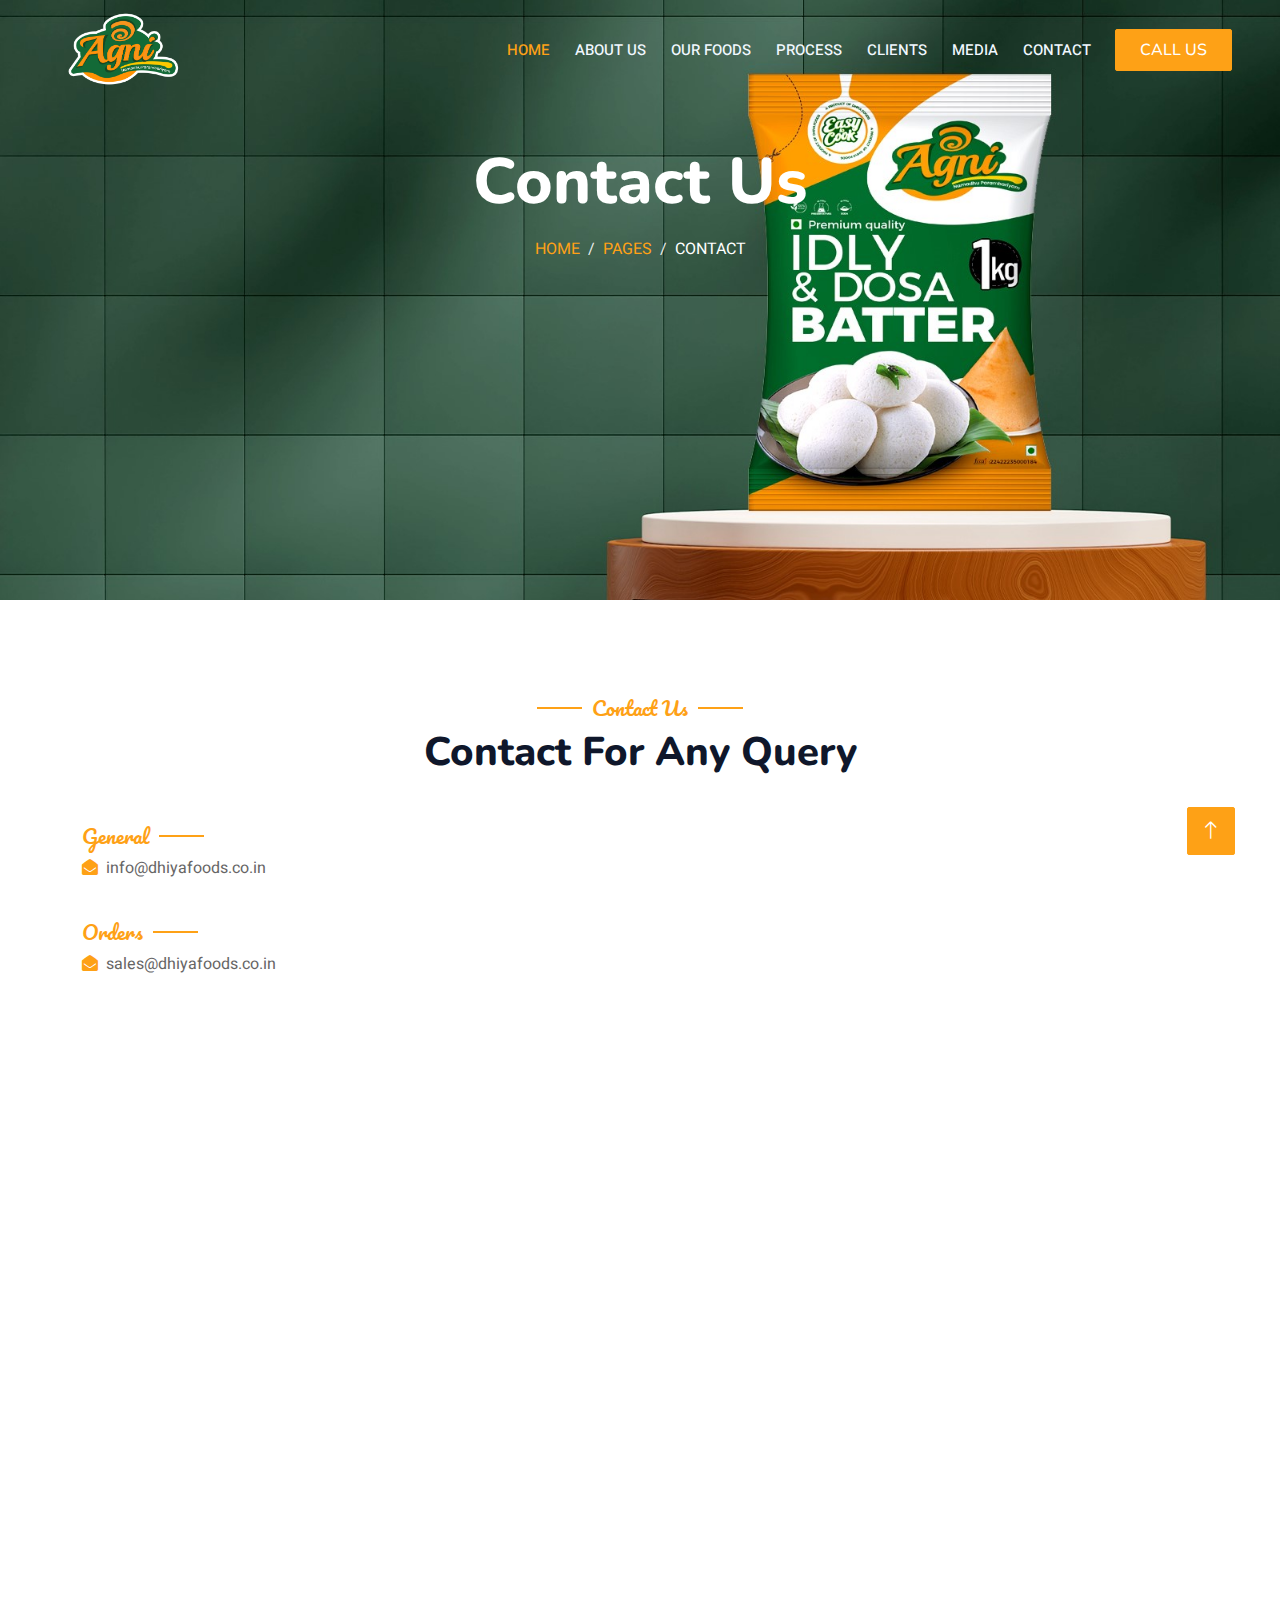
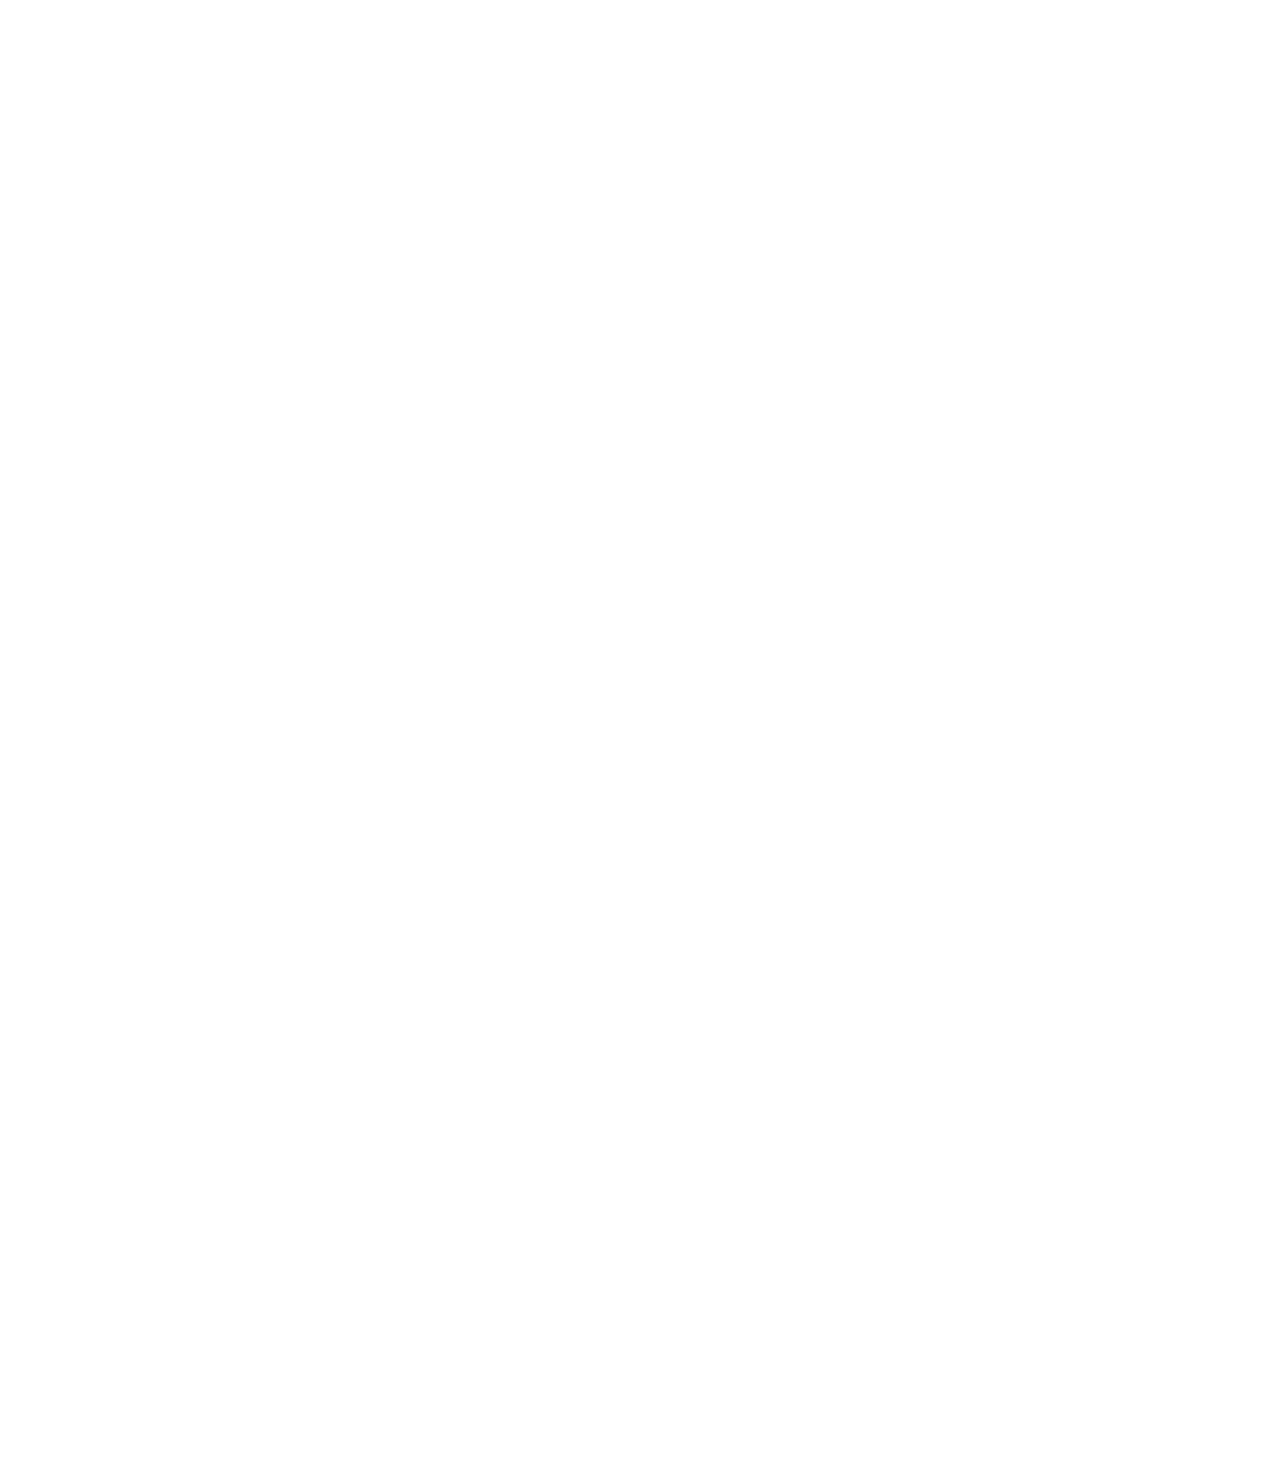
==== contact.html @ 9dd38954 "Add files via upload" ====
<!DOCTYPE html>
<html lang="en">

<head>
    <meta charset="utf-8">
    <title>Contact - Dhiya Foods</title>
    <meta content="width=device-width, initial-scale=1.0" name="viewport">
    <meta content="" name="Idly-Dosa Batter">
    <meta content="" name="Dhiya foods is idly dosa batter company based on Tiruvallur">

    <!-- Favicon -->
    <link href="img/favicon.ico" rel="icon">

    <!-- Google Web Fonts -->
    <link rel="preconnect" href="https://fonts.googleapis.com">
    <link rel="preconnect" href="https://fonts.gstatic.com" crossorigin>
    <link href="https://fonts.googleapis.com/css2?family=Heebo:wght@400;500;600&family=Nunito:wght@600;700;800&family=Pacifico&display=swap" rel="stylesheet">

    <!-- Icon Font Stylesheet -->
    <link href="https://cdnjs.cloudflare.com/ajax/libs/font-awesome/5.10.0/css/all.min.css" rel="stylesheet">
    <link href="https://cdn.jsdelivr.net/npm/bootstrap-icons@1.4.1/font/bootstrap-icons.css" rel="stylesheet">

    <!-- Libraries Stylesheet -->
    <link href="lib/animate/animate.min.css" rel="stylesheet">
    <link href="lib/owlcarousel/assets/owl.carousel.min.css" rel="stylesheet">
    <link href="lib/tempusdominus/css/tempusdominus-bootstrap-4.min.css" rel="stylesheet" />

    <!-- Customized Bootstrap Stylesheet -->
    <link href="css/bootstrap.min.css" rel="stylesheet">

    <!-- Template Stylesheet -->
    <link href="css/style.css" rel="stylesheet">
</head>

<body>
    <div class="container-xxl bg-white p-0">
        <!-- Spinner Start -->
        <div id="spinner" class="show bg-white position-fixed translate-middle w-100 vh-100 top-50 start-50 d-flex align-items-center justify-content-center">
            <div class="spinner-border text-primary" style="width: 3rem; height: 3rem;" role="status">
                <span class="sr-only">Loading...</span>
            </div>
        </div>
        <!-- Spinner End -->


        <!-- Navbar & Hero Start -->
        <div class="container-xxl position-relative p-0">
            <nav class="navbar navbar-expand-lg navbar-dark bg-dark px-4 px-lg-5 py-3 py-lg-0">
                <!-- <a href="" class="navbar-brand p-0"> -->
                    <!-- <h1 class="text-primary m-0"><i class="fa fa-utensils me-3"></i>Restoran</h1> -->
                    <img src="img/logo.png" alt="Logo" height="100px">
                </a>
                <button class="navbar-toggler" type="button" data-bs-toggle="collapse" data-bs-target="#navbarCollapse">
                    <span class="fa fa-bars"></span>
                </button>
                <div class="collapse navbar-collapse" id="navbarCollapse">
                    <div class="navbar-nav ms-auto py-0 pe-4">
                        <a href="index.html" class="nav-item nav-link active">Home</a>
                        <a href="about.html" class="nav-item nav-link">About Us</a>
                        <a href="ourfoods.html" class="nav-item nav-link">Our Foods</a>
                        <a href="process.html" class="nav-item nav-link">Process</a>
                        <a href="clients.html" class="nav-item nav-link">Clients</a>
                        <a href="https://sites.google.com/view/agni-media/home" class="nav-item nav-link">Media</a>
                        <a href="contact.html" class="nav-item nav-link">Contact</a>
                       </div>
                        </div>
                    <a href="tel:+918883044143" class="btn btn-primary py-2 px-4">Call us</a>
                </div>
            </nav>

            <div class="container-xxl py-5 bg-dark hero-header mb-5">
                <div class="container text-center my-5 pt-5 pb-4">
                    <h1 class="display-3 text-white mb-3 animated slideInDown">Contact Us</h1>
                    <nav aria-label="breadcrumb">
                        <ol class="breadcrumb justify-content-center text-uppercase">
                            <li class="breadcrumb-item"><a href="#">Home</a></li>
                            <li class="breadcrumb-item"><a href="#">Pages</a></li>
                            <li class="breadcrumb-item text-white active" aria-current="page">Contact</li>
                        </ol>
                    </nav>
                </div>
            </div>
        </div>
        <!-- Navbar & Hero End -->


<!-- Contact Start -->
<div class="container-xxl py-5">
    <div class="container">
        <div class="text-center wow fadeInUp" data-wow-delay="0.1s">
            <h5 class="section-title ff-secondary text-center text-primary fw-normal">Contact Us</h5>
            <h1 class="mb-5">Contact For Any Query</h1>
        </div>
        <div class="row g-4">
            <!-- Left Column for Email IDs -->
            <div class="col-md-4">
                <div class="row gy-4">
                    <div class="col-md-12">
                        <h5 class="section-title ff-secondary fw-normal text-start text-primary">General</h5>
                        <p><i class="fa fa-envelope-open text-primary me-2"></i>info@dhiyafoods.co.in</p>
                    </div>
                    <div class="col-md-12">
                        <h5 class="section-title ff-secondary fw-normal text-start text-primary">Orders</h5>
                        <p><i class="fa fa-envelope-open text-primary me-2"></i>sales@dhiyafoods.co.in</p>
                    </div>
                </div>
            </div>
            <!-- Right Column for Google Forms -->
            <div class="col-md-8">
                <div class="wow fadeInUp" data-wow-delay="0.2s">
                    <!-- Google Form -->
                    <iframe src="https://docs.google.com/forms/d/e/1FAIpQLSellvmRA0U7zKM0J5TtUMZza2wlzDfrT6ln_GlgaG-qsuZ-4Q/viewform?embedded=true" width="640" height="1050" frameborder="0" marginheight="0" marginwidth="0">Loading…</iframe>
                </div>
            </div>
        </div>
        <div class="text-center wow fadeInUp" data-wow-delay="0.1s">
            <h5 class="section-title ff-secondary text-center text-primary fw-normal">Location</h5>
            <h1 class="mb-5">Reach us</h1>
        </div>
        <!-- New row for Google Maps -->
        <div class="row">
            <div class="col-md-12 wow fadeIn" data-wow-delay="0.1s">
                <!-- Google Map -->
                <iframe src="https://www.google.com/maps/embed?pb=!1m18!1m12!1m3!1d829.9948875534958!2d79.85239621810553!3d13.032765374197382!2m3!1f0!2f0!3f0!3m2!1i1024!2i768!4f13.1!3m3!1m2!1s0x3a5293f0567b23cf%3A0x2f2e7c4d2515dade!2sMaria%20Supermarket!5e0!3m2!1sen!2sae!4v1708891325537!5m2!1sen!2sae" width="100%" height="450" frameborder="0" style="min-height: 450px; border:0;" allowfullscreen="" aria-hidden="false" tabindex="0"></iframe>
            </div>
        </div>
    </div>
</div>
<!-- Contact End -->

<!-- Footer Start -->
        <div class="container-fluid bg-dark text-light footer pt-5 mt-5 wow fadeIn" data-wow-delay="0.1s">
            <div class="container py-5">
                <div class="row g-5">
                    <div class="col-lg-3 col-md-6">
                        <h4 class="section-title ff-secondary text-start text-primary fw-normal mb-4">Company</h4>
                        <a class="btn btn-link" href="">About Us</a>
                        <a class="btn btn-link" href="">Our Foods</a>
                        <a class="btn btn-link" href="">Our Process</a>
                        <a class="btn btn-link" href="">Our Clients</a>
                        <a class="btn btn-link" href="">Media</a>
                        <a class="btn btn-link" href="">Contact Us</a>
                        <a class="btn btn-link" href="">Privacy Policy</a>
                        <a class="btn btn-link" href="">Terms and Conditions</a>
                    </div>
                    <div class="col-lg-3 col-md-6">
                        <h4 class="section-title ff-secondary text-start text-primary fw-normal mb-4">Contact</h4>
                        <p class="mb-2"><i class="fa fa-map-marker-alt me-3"></i>Dhiya Foods <br> No. 5/764, New. No-A17,<br>Sagayamadha Street, Pannur,<br>Tirupandiyur, Tiruvallur,<br>Tamilnadu - 602108</p>
                        <p class="mb-2"><i class="fa fa-phone-alt me-3"></i><a href="tel:+918883044143">+91 88830 44143</a></p>
                        <p class="mb-2"><i class="fa fa-envelope me-3"></i><a href="mailto:sales@dhiyafoods.co.in">sales@dhiyafoods.co.in</a></p>
                        <div class="d-flex pt-2">
                            <a class="btn btn-outline-light btn-social" href=""><i class="fab fa-facebook-f"></i></a>
                            <a class="btn btn-outline-light btn-social" href=""><i class="fab fa-instagram"></i></a>
                            <a class="btn btn-outline-light btn-social" href=""><i class="fab fa-twitter"></i></a>
                            <a class="btn btn-outline-light btn-social" href=""><i class="fab fa-youtube"></i></a>
                            <a class="btn btn-outline-light btn-social" href=""><i class="fab fa-whatsapp"></i></a>
                        </div>
                    </div>
                    <div class="col-lg-3 col-md-6">
                        <h4 class="section-title ff-secondary text-start text-primary fw-normal mb-4">Timings</h4>
                        <h5 class="text-light fw-normal">Monday - Saturday</h5>
                        <p>09AM - 09PM</p>
                        <h5 class="text-light fw-normal">Sunday</h5>
                        <p>10AM - 08PM</p>
                    </div>
                    <div class="col-lg-3 col-md-6">
                        <h4 class="section-title ff-secondary text-start text-primary fw-normal mb-4">Location</h4>
                        <div class="position-relative mx-auto" style="max-width: 400px;">
                            <!-- Google Maps Embed -->
                            <iframe src="https://www.google.com/maps/embed?pb=!1m18!1m12!1m3!1d15548.18295159214!2d79.83523275541992!3d13.032759400000014!2m3!1f0!2f0!3f0!3m2!1i1024!2i768!4f13.1!3m3!1m2!1s0x3a5293f0567b23cf%3A0x2f2e7c4d2515dade!2sMaria%20Supermarket!5e0!3m2!1sen!2sae!4v1708883589254!5m2!1sen!2sae" width="100%" height="200" style="border:0;" allowfullscreen="" loading="lazy"></iframe>
                            <!-- End Google Maps Embed -->
                        <!-- <p>Dolor amet sit justo amet elitr clita ipsum elitr est.</p>
                        <div class="position-relative mx-auto" style="max-width: 400px;">
                            <input class="form-control border-primary w-100 py-3 ps-4 pe-5" type="text" placeholder="Your email">
                            <button type="button" class="btn btn-primary py-2 position-absolute top-0 end-0 mt-2 me-2">SignUp</button> -->
                        </div>
                    </div>
                </div>
            </div>
            <div class="container">
                <div class="copyright">
                    <div class="row">
                        <div class="col-md-6 text-center text-md-start mb-3 mb-md-0">
                            &copy; <a class="border-bottom" href="#">Dhiya Foods</a>, All Right Reserved. 
							<!-- Designed By <a class="border-bottom" href="#">Made for Startups</a><br><br> -->
                        </div>
                        <!-- <div class="col-md-6 text-center text-md-end">
                            <div class="footer-menu">
                                <a href="">Home</a>
                                <a href="">Cookies</a>
                                <a href="">Help</a>
                                <a href="">FQAs</a>
                            </div> -->
                        </div>
                    </div>
                </div>
            </div>
        </div>
        <!-- Footer End -->


        <!-- Back to Top -->
        <a href="#" class="btn btn-lg btn-primary btn-lg-square back-to-top"><i class="bi bi-arrow-up"></i></a>
    </div>

    <!-- JavaScript Libraries -->
    <script src="https://code.jquery.com/jquery-3.4.1.min.js"></script>
    <script src="https://cdn.jsdelivr.net/npm/bootstrap@5.0.0/dist/js/bootstrap.bundle.min.js"></script>
    <script src="lib/wow/wow.min.js"></script>
    <script src="lib/easing/easing.min.js"></script>
    <script src="lib/waypoints/waypoints.min.js"></script>
    <script src="lib/counterup/counterup.min.js"></script>
    <script src="lib/owlcarousel/owl.carousel.min.js"></script>
    <script src="lib/tempusdominus/js/moment.min.js"></script>
    <script src="lib/tempusdominus/js/moment-timezone.min.js"></script>
    <script src="lib/tempusdominus/js/tempusdominus-bootstrap-4.min.js"></script>

    <!-- Template Javascript -->
    <script src="js/main.js"></script>
    <!--Start of Tawk.to Script-->
<script type="text/javascript">
    var Tawk_API=Tawk_API||{}, Tawk_LoadStart=new Date();
    (function(){
    var s1=document.createElement("script"),s0=document.getElementsByTagName("script")[0];
    s1.async=true;
    s1.src='https://embed.tawk.to/65eda2889131ed19d9778736/1hok45phg';
    s1.charset='UTF-8';
    s1.setAttribute('crossorigin','*');
    s0.parentNode.insertBefore(s1,s0);
    })();
    </script>
    <!--End of Tawk.to Script-->
</body>

</html>
---- css/style.css ----
/********** Template CSS **********/
:root {
    --primary: #FEA116;
    --light: #F1F8FF;
    --dark: #0F172B;
}

.ff-secondary {
    font-family: 'Pacifico', cursive;
}

.fw-medium {
    font-weight: 600 !important;
}

.fw-semi-bold {
    font-weight: 700 !important;
}

.back-to-top {
    position: fixed;
    display: none;
    right: 45px;
    bottom: 45px;
    z-index: 99;
}


.logo {
    height: 100px; /* Set the height of the logo */
    overflow: visible; /* Allow the logo to overflow its container */
}

.quotes {
    margin-bottom: 20px;
}

.quotes ul {
    list-style-type: disc;
    padding-left: 20px;
}

.order-button {
    text-align: center;
}

/* For mobile devices */
@media (max-width: 768px) {
    .full-height-mobile {
        width: auto;
        height: auto;
    }
}

/* For larger screens (desktops, tablets, etc.) */
@media (min-width: 768px) {
    .full-height-mobile {
        width: auto;
        height: auto;
    }
}

/*** Spinner ***/
#spinner {
    opacity: 0;
    visibility: hidden;
    transition: opacity .5s ease-out, visibility 0s linear .5s;
    z-index: 99999;
}

#spinner.show {
    transition: opacity .5s ease-out, visibility 0s linear 0s;
    visibility: visible;
    opacity: 1;
}


/*** Button ***/
.btn {
    font-family: 'Nunito', sans-serif;
    font-weight: 500;
    text-transform: uppercase;
    transition: .5s;
}

.btn.btn-primary,
.btn.btn-secondary {
    color: #FFFFFF;
}

.btn-square {
    width: 38px;
    height: 38px;
}

.btn-sm-square {
    width: 32px;
    height: 32px;
}

.btn-lg-square {
    width: 48px;
    height: 48px;
}

.btn-square,
.btn-sm-square,
.btn-lg-square {
    padding: 0;
    display: flex;
    align-items: center;
    justify-content: center;
    font-weight: normal;
    border-radius: 2px;
}


/*** Navbar ***/
.navbar-dark .navbar-nav .nav-link {
    position: relative;
    margin-left: 25px;
    padding: 35px 0;
    font-size: 15px;
    color: var(--light) !important;
    text-transform: uppercase;
    font-weight: 500;
    outline: none;
    transition: .5s;
}

.sticky-top.navbar-dark .navbar-nav .nav-link {
    padding: 20px 0;
}

.navbar-dark .navbar-nav .nav-link:hover,
.navbar-dark .navbar-nav .nav-link.active {
    color: var(--primary) !important;
}

.navbar-dark .navbar-brand img {
    max-height: 60px;
    transition: .5s;
}

.sticky-top.navbar-dark .navbar-brand img {
    max-height: 45px;
}

@media (max-width: 991.98px) {
    .sticky-top.navbar-dark {
        position: relative;
    }

    .navbar-dark .navbar-collapse {
        margin-top: 15px;
        border-top: 1px solid rgba(255, 255, 255, .1)
    }

    .navbar-dark .navbar-nav .nav-link,
    .sticky-top.navbar-dark .navbar-nav .nav-link {
        padding: 10px 0;
        margin-left: 0;
    }

    .navbar-dark .navbar-brand img {
        max-height: 45px;
    }
}

@media (min-width: 992px) {
    .navbar-dark {
        position: absolute;
        width: 100%;
        top: 0;
        left: 0;
        z-index: 999;
        background: transparent !important;
    }
    
    .sticky-top.navbar-dark {
        position: fixed;
        background: var(--dark) !important;
    }
}


.hero-header {
    background: linear-gradient(rgba(15, 23, 43, 0), rgba(15, 23, 43, 0)), url(../img/bg-hero.jpg);
    background-position: center center;
    background-repeat: no-repeat;
    background-size: cover;
    height: 600px; /* Set the height to cover the entire viewport */
}

.hero-header img {
    animation: imgRotate 50s linear infinite;
}

@keyframes imgRotate { 
    100% { 
        transform: rotate(360deg); 
    } 
}

.breadcrumb-item + .breadcrumb-item::before {
    color: rgba(255, 255, 255, 0.9);
}


/* Assuming you're using Font Awesome for the shopping cart icon */
.icon {
    margin-right: 2px; /* Adjust as needed */
}


/*** Section Title ***/
.section-title {
    position: relative;
    display: inline-block;
}

.section-title::before {
    position: absolute;
    content: "";
    width: 45px;
    height: 2px;
    top: 50%;
    left: -55px;
    margin-top: -1px;
    background: var(--primary);
}

.section-title::after {
    position: absolute;
    content: "";
    width: 45px;
    height: 2px;
    top: 50%;
    right: -55px;
    margin-top: -1px;
    background: var(--primary);
}

.section-title.text-start::before,
.section-title.text-end::after {
    display: none;
}

/* Google Contact Form */
@media (max-width: 767px) {
    #google-form {
        height: 1200px; /* Set height for mobile */
    }
}

@media (min-width: 768px) {
    #google-form {
        height: 350px; /* Set height for desktop */
    }
}


/*** Service ***/
.service-item {
    box-shadow: 0 0 45px rgba(0, 0, 0, .08);
    transition: .5s;
}

.service-item:hover {
    background: var(--primary);
}

.service-item * {
    transition: .5s;
}

.service-item:hover * {
    color: var(--light) !important;
}

/* Add this CSS to your stylesheet */
.service-item {
    background-color: white;
    transition: background-color 0.3s ease;
}

.service-item:hover {
    background-color: rgb(73, 179, 73);
}

.light-green {
    color: lightgreen;
}

.service-item:hover .light-green {
    color: white;
}


/*** Food Menu ***/
.nav-pills .nav-item .active {
    border-bottom: 2px solid var(--primary);
}

/*** Upcoming Products ***/
.text-primary {
    color: orange; /* Change to your desired orange color */
}


/*** Youtube Video ***/
.video {
    position: relative;
    height: 100%;
    min-height: 500px;
    background: linear-gradient(rgba(15, 23, 43, .1), rgba(15, 23, 43, .1)), url(../img/video.jpg);
    background-position: center center;
    background-repeat: no-repeat;
    background-size: cover;
}

.video .btn-play {
    position: absolute;
    z-index: 3;
    top: 50%;
    left: 50%;
    transform: translateX(-50%) translateY(-50%);
    box-sizing: content-box;
    display: block;
    width: 32px;
    height: 44px;
    border-radius: 50%;
    border: none;
    outline: none;
    padding: 18px 20px 18px 28px;
}

.video .btn-play:before {
    content: "";
    position: absolute;
    z-index: 0;
    left: 50%;
    top: 50%;
    transform: translateX(-50%) translateY(-50%);
    display: block;
    width: 100px;
    height: 100px;
    background: var(--primary);
    border-radius: 50%;
    animation: pulse-border 1500ms ease-out infinite;
}

.video .btn-play:after {
    content: "";
    position: absolute;
    z-index: 1;
    left: 50%;
    top: 50%;
    transform: translateX(-50%) translateY(-50%);
    display: block;
    width: 100px;
    height: 100px;
    background: var(--primary);
    border-radius: 50%;
    transition: all 200ms;
}

.video .btn-play img {
    position: relative;
    z-index: 3;
    max-width: 100%;
    width: auto;
    height: auto;
}

.video .btn-play span {
    display: block;
    position: relative;
    z-index: 3;
    width: 0;
    height: 0;
    border-left: 32px solid var(--dark);
    border-top: 22px solid transparent;
    border-bottom: 22px solid transparent;
}

@keyframes pulse-border {
    0% {
        transform: translateX(-50%) translateY(-50%) translateZ(0) scale(1);
        opacity: 1;
    }

    100% {
        transform: translateX(-50%) translateY(-50%) translateZ(0) scale(1.5);
        opacity: 0;
    }
}

#videoModal {
    z-index: 99999;
}

#videoModal .modal-dialog {
    position: relative;
    max-width: 800px;
    margin: 60px auto 0 auto;
}

#videoModal .modal-body {
    position: relative;
    padding: 0px;
}

#videoModal .close {
    position: absolute;
    width: 30px;
    height: 30px;
    right: 0px;
    top: -30px;
    z-index: 999;
    font-size: 30px;
    font-weight: normal;
    color: #FFFFFF;
    background: #000000;
    opacity: 1;
}


/*** Team ***/
.team-item {
    box-shadow: 0 0 45px rgba(0, 0, 0, .08);
    height: calc(100% - 38px);
    transition: .5s;
}

.team-item img {
    transition: .5s;
}

.team-item:hover img {
    transform: scale(1.1);
}

.team-item:hover {
    height: 100%;
}

.team-item .btn {
    border-radius: 38px 38px 0 0;
}


/*** Testimonial ***/
.testimonial-carousel .owl-item .testimonial-item,
.testimonial-carousel .owl-item.center .testimonial-item * {
    transition: .5s;
}

.testimonial-carousel .owl-item.center .testimonial-item {
    background: var(--primary) !important;
    border-color: var(--primary) !important;
}

.testimonial-carousel .owl-item.center .testimonial-item * {
    color: var(--light) !important;
}

.testimonial-carousel .owl-dots {
    margin-top: 24px;
    display: flex;
    align-items: flex-end;
    justify-content: center;
}

.testimonial-carousel .owl-dot {
    position: relative;
    display: inline-block;
    margin: 0 5px;
    width: 15px;
    height: 15px;
    border: 1px solid #CCCCCC;
    border-radius: 15px;
    transition: .5s;
}

.testimonial-carousel .owl-dot.active {
    background: var(--primary);
    border-color: var(--primary);
}



/*** Footer ***/
.footer .btn.btn-social {
    margin-right: 5px;
    width: 35px;
    height: 35px;
    display: flex;
    align-items: center;
    justify-content: center;
    color: var(--light);
    border: 1px solid #FFFFFF;
    border-radius: 35px;
    transition: .3s;
}

.footer .btn.btn-social:hover {
    color: var(--primary);
}

.footer .btn.btn-link {
    display: block;
    margin-bottom: 5px;
    padding: 0;
    text-align: left;
    color: #FFFFFF;
    font-size: 15px;
    font-weight: normal;
    text-transform: capitalize;
    transition: .3s;
}

.footer .btn.btn-link::before {
    position: relative;
    content: "\f105";
    font-family: "Font Awesome 5 Free";
    font-weight: 900;
    margin-right: 10px;
}

.footer .btn.btn-link:hover {
    letter-spacing: 1px;
    box-shadow: none;
}

.footer .copyright {
    padding: 25px 0;
    font-size: 15px;
    border-top: 1px solid rgba(256, 256, 256, .1);
}

.footer .copyright a {
    color: var(--light);
}

.footer .footer-menu a {
    margin-right: 15px;
    padding-right: 15px;
    border-right: 1px solid rgba(255, 255, 255, .1);
}

.footer .footer-menu a:last-child {
    margin-right: 0;
    padding-right: 0;
    border-right: none;
}
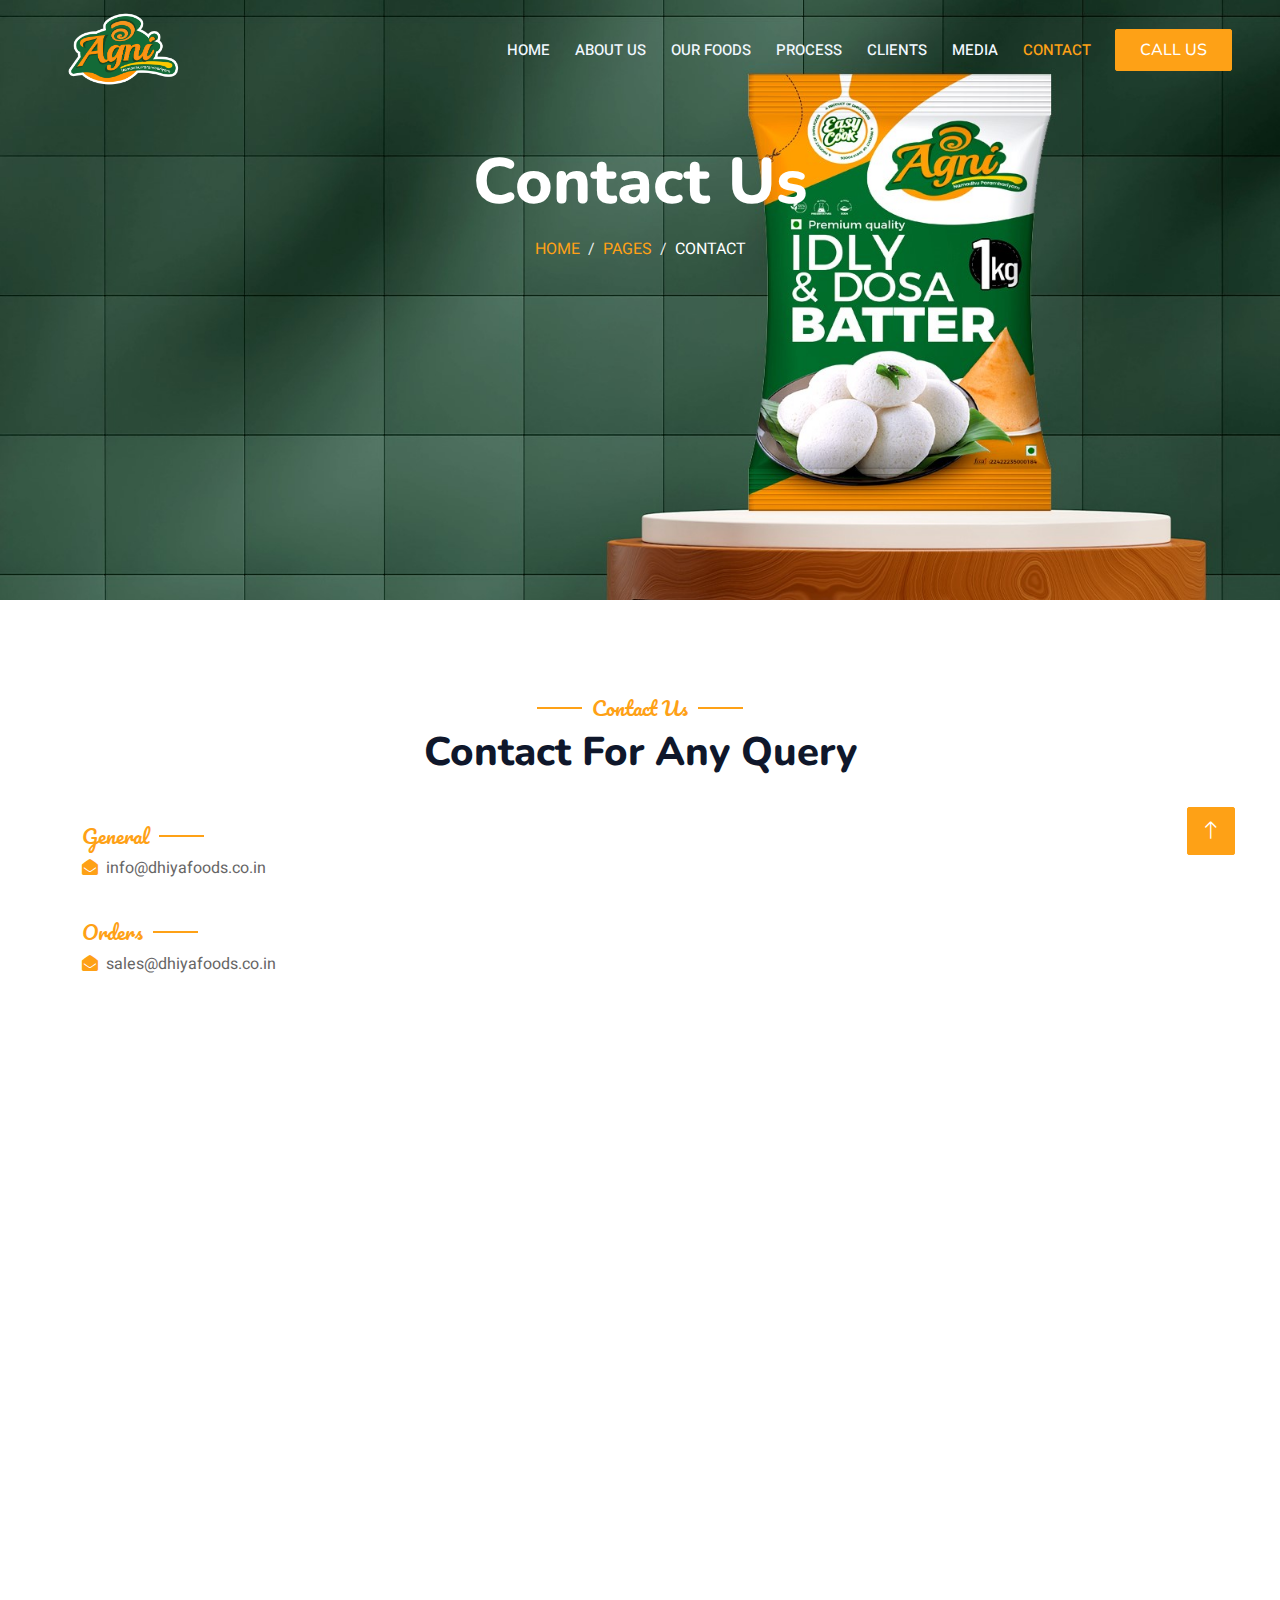
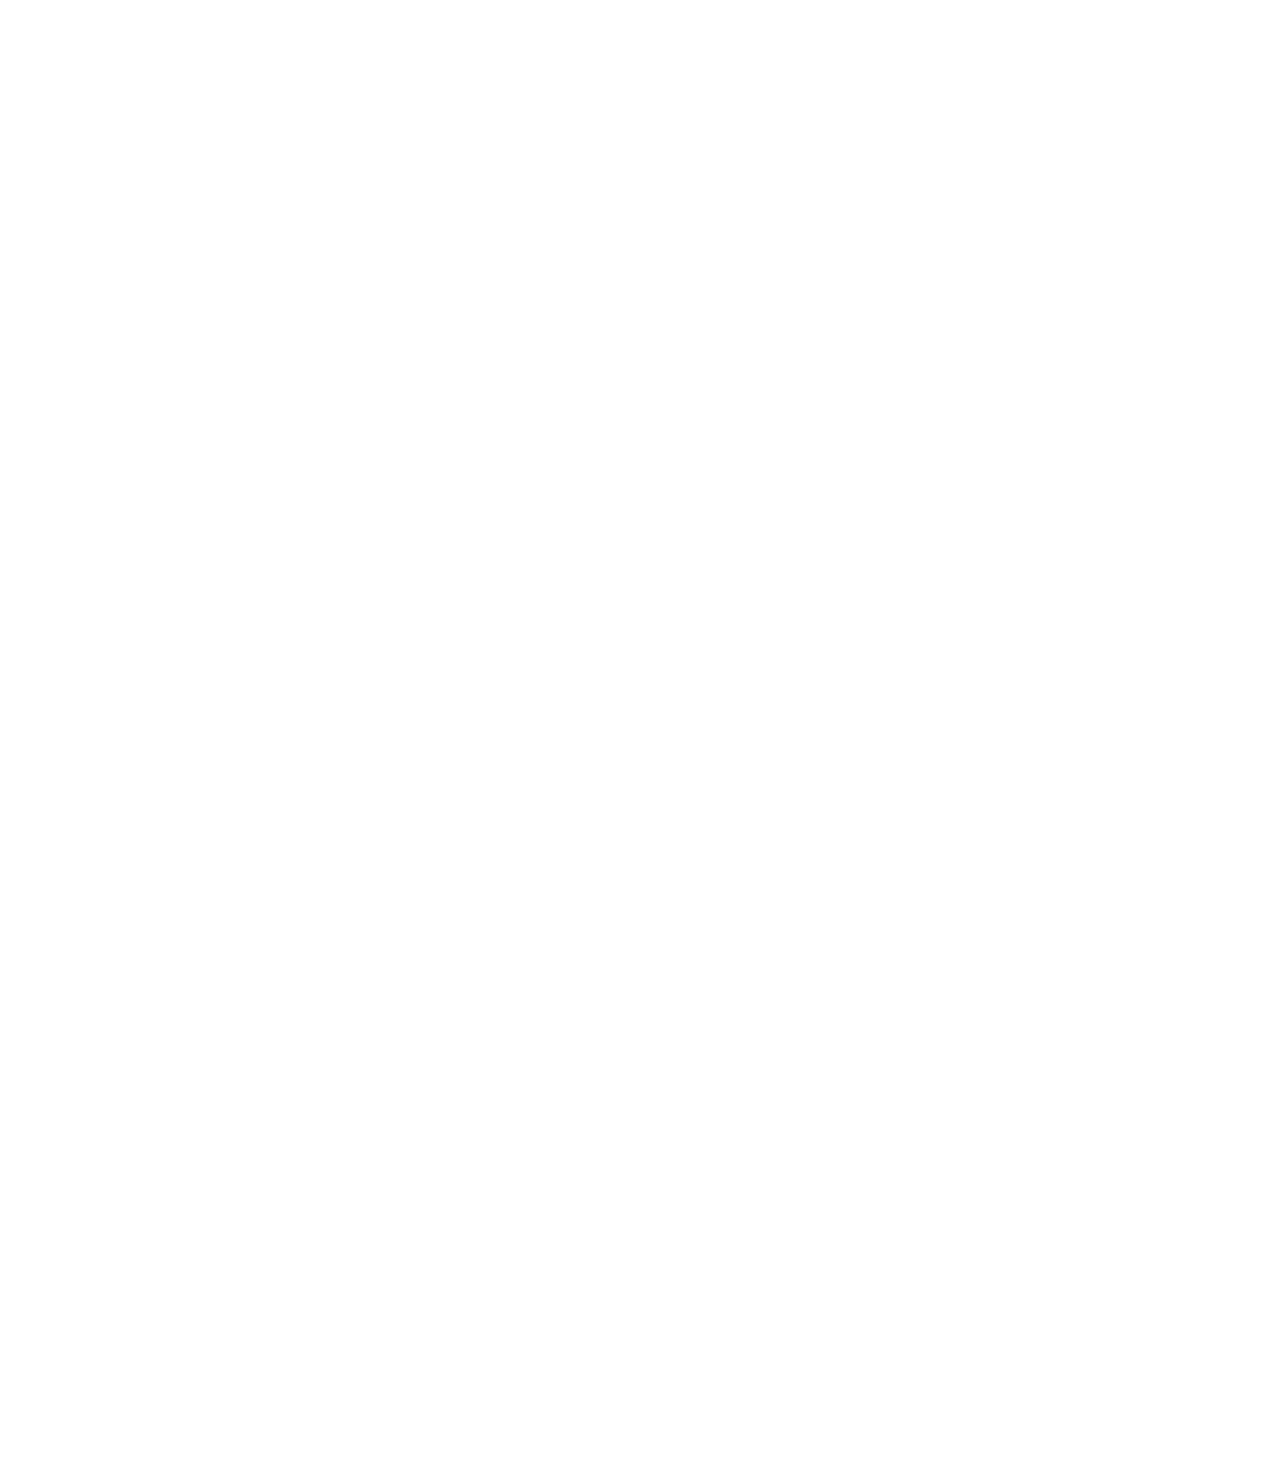
==== commit dd1773e7: "Active updated" ====
--- a/contact.html
+++ b/contact.html
@@ -55,13 +55,13 @@
                 </button>
                 <div class="collapse navbar-collapse" id="navbarCollapse">
                     <div class="navbar-nav ms-auto py-0 pe-4">
-                        <a href="index.html" class="nav-item nav-link active">Home</a>
+                        <a href="index.html" class="nav-item nav-link">Home</a>
                         <a href="about.html" class="nav-item nav-link">About Us</a>
                         <a href="ourfoods.html" class="nav-item nav-link">Our Foods</a>
                         <a href="process.html" class="nav-item nav-link">Process</a>
                         <a href="clients.html" class="nav-item nav-link">Clients</a>
                         <a href="https://sites.google.com/view/agni-media/home" class="nav-item nav-link">Media</a>
-                        <a href="contact.html" class="nav-item nav-link">Contact</a>
+                        <a href="contact.html" class="nav-item nav-link active">Contact</a>
                        </div>
                         </div>
                     <a href="tel:+918883044143" class="btn btn-primary py-2 px-4">Call us</a>
@@ -232,4 +232,4 @@
     <!--End of Tawk.to Script-->
 </body>
 
-</html>+</html>
